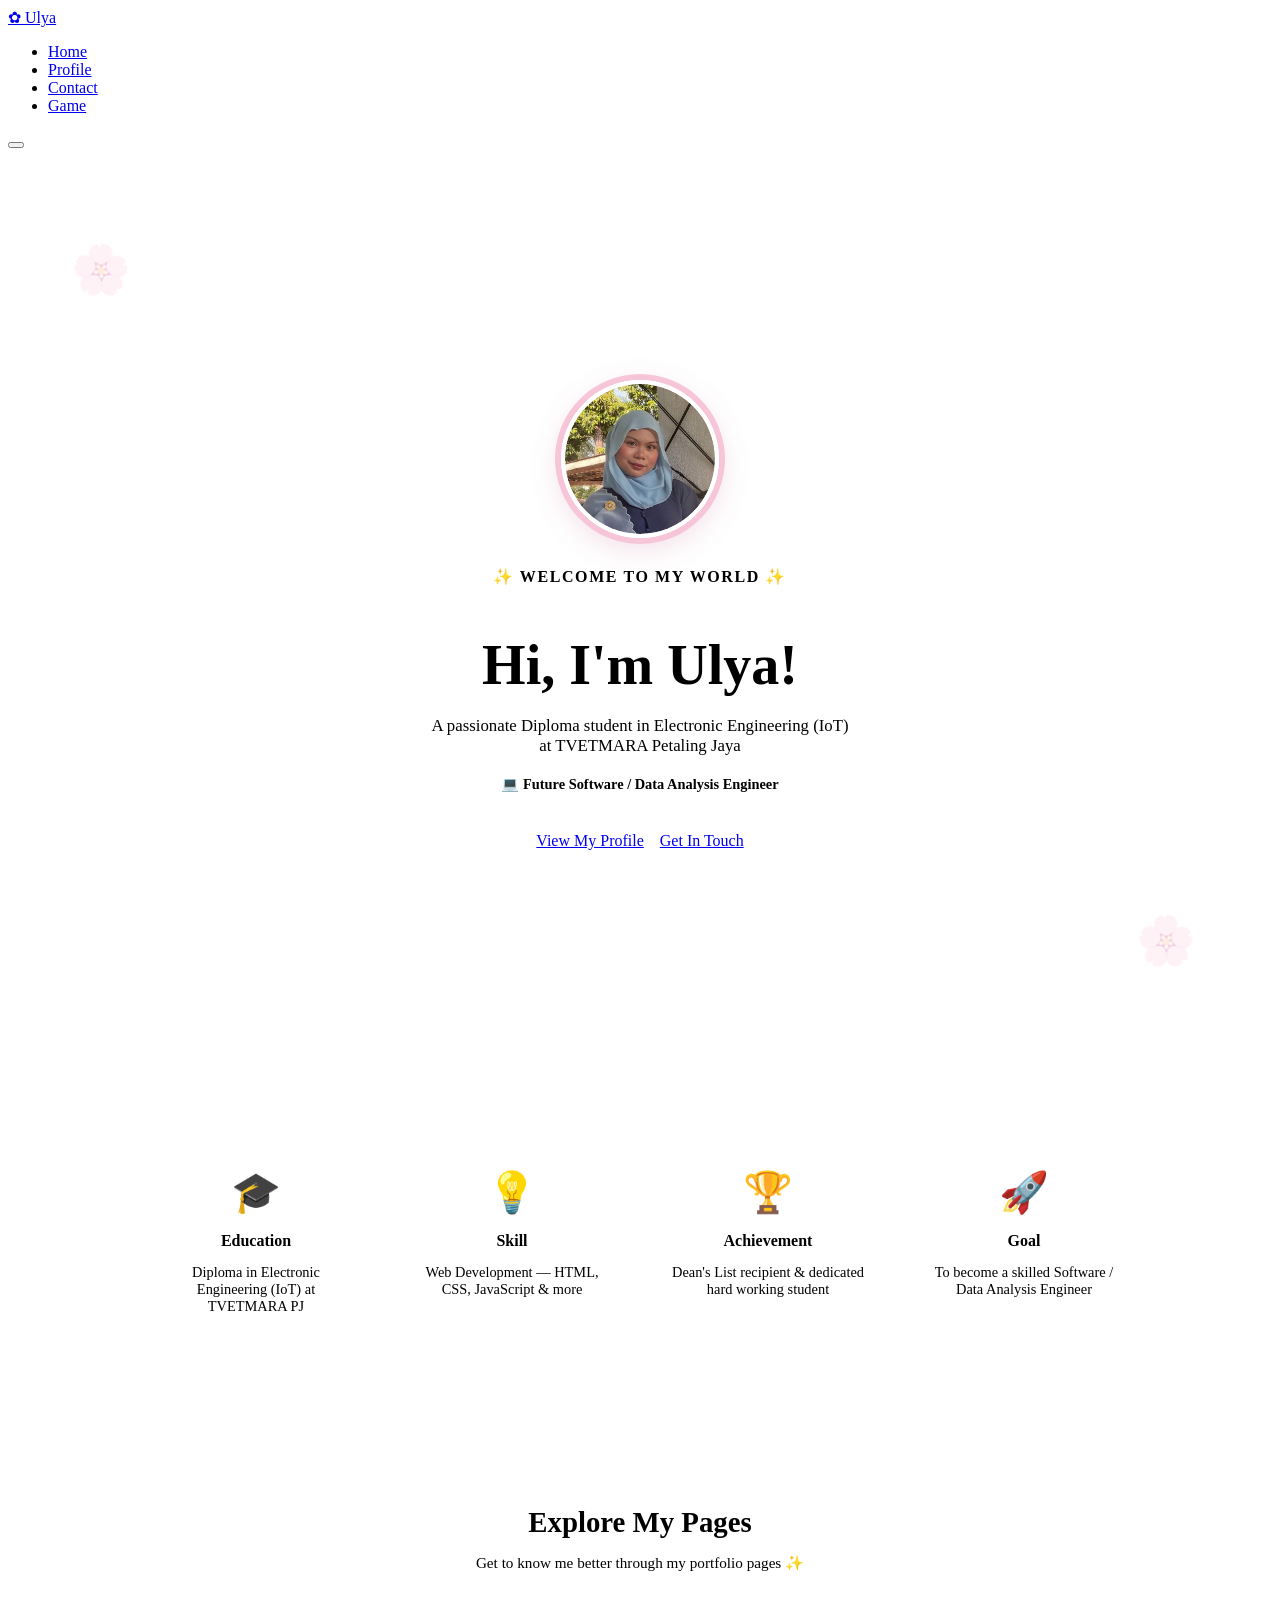
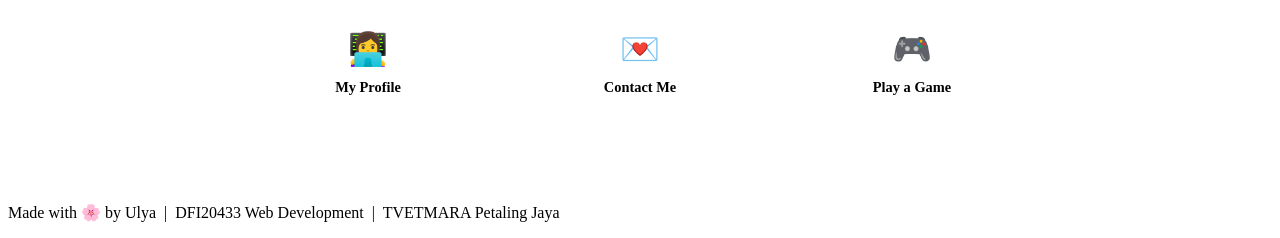
==== index.html @ 18bffa0a "Add files via upload" ====
<!DOCTYPE html>
<html lang="en">
<head>
  <meta charset="UTF-8" />
  <meta name="viewport" content="width=device-width, initial-scale=1.0"/>
  <title>Ulya | Portfolio</title>
  <link rel="stylesheet" href="css/style.css"/>
  <style>
    /* ── HERO ── */
    .hero {
      min-height: calc(100vh - 64px);
      display: flex;
      align-items: center;
      justify-content: center;
      background: linear-gradient(160deg, var(--pink-light) 0%, var(--lavender) 100%);
      padding: 3rem 2rem;
      text-align: center;
      position: relative;
      overflow: hidden;
    }

    /* floating petals decoration */
    .hero::before, .hero::after {
      content: '🌸';
      position: absolute;
      font-size: 3rem;
      opacity: 0.18;
      animation: floatPetal 6s ease-in-out infinite;
    }
    .hero::before { top: 10%; left: 5%; animation-delay: 0s; }
    .hero::after  { bottom: 12%; right: 6%; animation-delay: 3s; }

    @keyframes floatPetal {
      0%, 100% { transform: translateY(0) rotate(0deg); }
      50%       { transform: translateY(-18px) rotate(12deg); }
    }

    .hero-inner {
      max-width: 700px;
      animation: fadeUp 0.9s ease both;
    }
    @keyframes fadeUp {
      from { opacity: 0; transform: translateY(30px); }
      to   { opacity: 1; transform: translateY(0); }
    }

    .avatar-wrap {
      width: 600px; height: 600px;
      margin: 0 auto 1.8rem;
      position: relative;
    }
    .avatar-wrap img {
      width: 100%;
      height: 100%;
     border-radius: 50%;
     object-fit: cover;
     object-position: center 15%;
     display: block;
     image-rendering: high-quality;
     -webkit-backface-visibility: hidden;
     transform: translateZ(0);
     }
     
    /* fallback placeholder when no real photo */
    .avatar-placeholder {
      width: 100%; height: 100%;
      border-radius: 50%;
      background: linear-gradient(135deg, var(--pink-mid), var(--lavender-deep));
      border: 4px solid #fff;
      box-shadow: 0 0 0 6px var(--pink-soft), 0 8px 30px rgba(194,98,142,0.25);
      display: flex;
      align-items: center;
      justify-content: center;
      font-size: 3.5rem;
    }

    .greeting {
      font-size: 1rem;
      color: var(--pink-deep);
      font-weight: 700;
      letter-spacing: 0.1em;
      text-transform: uppercase;
      margin-bottom: 0.5rem;
    }

    .hero h1 {
      font-family: 'Playfair Display', serif;
      font-size: clamp(2.2rem, 6vw, 3.5rem);
      color: var(--text-dark);
      line-height: 1.2;
      margin-bottom: 1rem;
    }
    .hero h1 span { color: var(--pink-deep); }

    .hero-desc {
      font-size: 1.05rem;
      color: var(--text-mid);
      margin-bottom: 0.8rem;
    }

    .ambition-badge {
      display: inline-flex;
      align-items: center;
      gap: 0.5rem;
      background: #fff;
      border: 1.5px solid var(--pink-soft);
      border-radius: 50px;
      padding: 0.45rem 1.2rem;
      font-size: 0.9rem;
      color: var(--lavender-deep);
      font-weight: 700;
      margin-bottom: 2rem;
      box-shadow: var(--shadow);
    }

    .hero-btns { display: flex; gap: 1rem; justify-content: center; flex-wrap: wrap; }

    /* ── ABOUT STRIP ── */
    .about-strip {
      background: #fff;
      padding: 3.5rem 2rem;
    }
    .about-grid {
      max-width: 1000px;
      margin: 0 auto;
      display: grid;
      grid-template-columns: repeat(auto-fit, minmax(200px, 1fr));
      gap: 1.5rem;
    }
    .about-card {
      text-align: center;
      padding: 2rem 1.2rem;
    }
    .about-icon { font-size: 2.5rem; margin-bottom: 0.8rem; }
    .about-card h3 {
      font-size: 1rem;
      color: var(--pink-deep);
      font-weight: 700;
      margin-bottom: 0.4rem;
    }
    .about-card p { font-size: 0.9rem; color: var(--text-mid); }

    /* ── QUICK LINKS ── */
    .quick { background: var(--lavender); padding: 4rem 2rem; text-align: center; }
    .quick h2 {
      font-family: 'Playfair Display', serif;
      font-size: 1.8rem;
      color: var(--lavender-deep);
      margin-bottom: 0.5rem;
    }
    .quick p { color: var(--text-mid); margin-bottom: 2rem; font-size: 0.95rem; }
    .quick-grid {
      max-width: 800px;
      margin: 0 auto;
      display: grid;
      grid-template-columns: repeat(auto-fit, minmax(160px, 1fr));
      gap: 1rem;
    }
    .quick-card {
      background: #fff;
      border-radius: var(--radius);
      padding: 1.6rem 1rem;
      text-decoration: none;
      color: var(--text-dark);
      border: 1.5px solid #fff;
      box-shadow: var(--shadow);
      transition: all 0.25s;
      display: block;
    }
    .quick-card:hover {
      border-color: var(--pink-soft);
      transform: translateY(-4px);
      box-shadow: var(--shadow-hover);
    }
    .quick-card .icon { font-size: 2rem; margin-bottom: 0.6rem; }
    .quick-card span { font-size: 0.9rem; font-weight: 700; color: var(--pink-deep); }
  </style>
</head>
<body>

<nav id="navbar">
  <a class="nav-logo" href="index.html">✿ Ulya</a>
  <ul class="nav-links" id="navLinks">
    <li><a href="index.html" class="active">Home</a></li>
    <li><a href="profile.html">Profile</a></li>
    <li><a href="contact.html">Contact</a></li>
    <li><a href="game.html">Game</a></li>
  </ul>
  <button class="burger" id="burger" aria-label="Toggle menu">
    <span></span><span></span><span></span>
  </button>
</nav>

<!-- HERO -->
<section class="hero">
  <div class="hero-inner">
    <div class="avatar-wrap" style="width:150px; height:150px; margin:0 auto 1.8rem; border-radius:50%; overflow:hidden; border:4px solid #fff; box-shadow: 0 0 0 6px #f7c5d8, 0 8px 30px rgba(194,98,142,0.25);">
      <img src="Image2.jpeg" alt="Ulya" style="width:100%; height:100%; object-fit:cover; object-position:center 5%; display:block;"/>
    </div>
    <p class="greeting">✨ Welcome to my world ✨</p>
    <h1>Hi, I'm <span>Ulya!</span></h1>
    <p class="hero-desc">A passionate Diploma student in Electronic Engineering (IoT)<br>at TVETMARA Petaling Jaya</p>
    <div class="ambition-badge">
      💻 Future Software / Data Analysis Engineer
    </div>
    <div class="hero-btns">
      <a href="profile.html" class="btn btn-primary">View My Profile</a>
      <a href="contact.html" class="btn btn-outline">Get In Touch</a>
    </div>
  </div>
</section>

<!-- ABOUT STRIP -->
<div class="about-strip">
  <div class="about-grid">
    <div class="about-card card">
      <div class="about-icon">🎓</div>
      <h3>Education</h3>
      <p>Diploma in Electronic Engineering (IoT) at TVETMARA PJ</p>
    </div>
    <div class="about-card card">
      <div class="about-icon">💡</div>
      <h3>Skill</h3>
      <p>Web Development — HTML, CSS, JavaScript & more</p>
    </div>
    <div class="about-card card">
      <div class="about-icon">🏆</div>
      <h3>Achievement</h3>
      <p>Dean's List recipient & dedicated hard working student</p>
    </div>
    <div class="about-card card">
      <div class="about-icon">🚀</div>
      <h3>Goal</h3>
      <p>To become a skilled Software / Data Analysis Engineer</p>
    </div>
  </div>
</div>

<!-- QUICK LINKS -->
<div class="quick">
  <h2>Explore My Pages</h2>
  <p>Get to know me better through my portfolio pages ✨</p>
  <div class="quick-grid">
    <a href="profile.html" class="quick-card">
      <div class="icon">👩‍💻</div>
      <span>My Profile</span>
    </a>
    <a href="contact.html" class="quick-card">
      <div class="icon">💌</div>
      <span>Contact Me</span>
    </a>
    <a href="game.html" class="quick-card">
      <div class="icon">🎮</div>
      <span>Play a Game</span>
    </a>
  </div>
</div>

<footer>
  <p>Made with 🌸 by Ulya &nbsp;|&nbsp; DFI20433 Web Development &nbsp;|&nbsp; TVETMARA Petaling Jaya</p>
</footer>

<script>
  const burger = document.getElementById('burger');
  const navLinks = document.getElementById('navLinks');
  burger.addEventListener('click', () => navLinks.classList.toggle('open'));
</script>
</body>
</html>
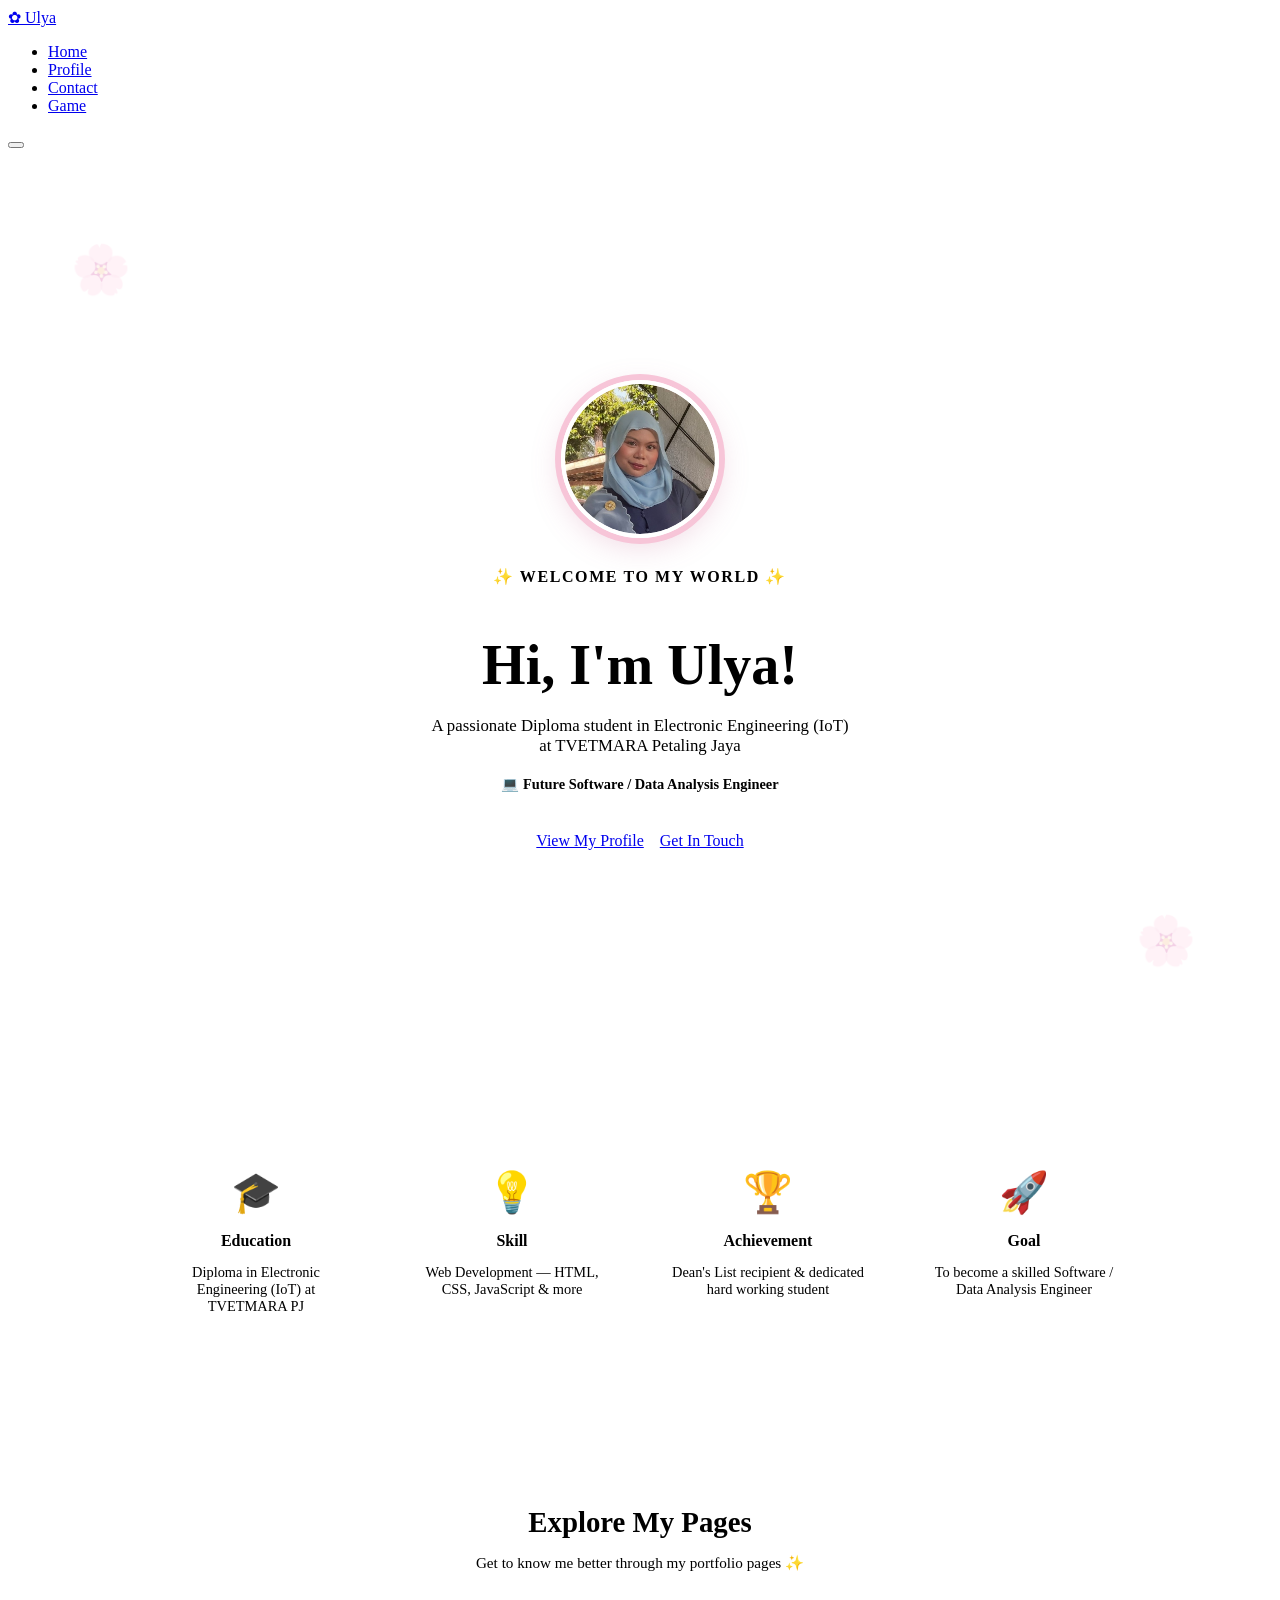
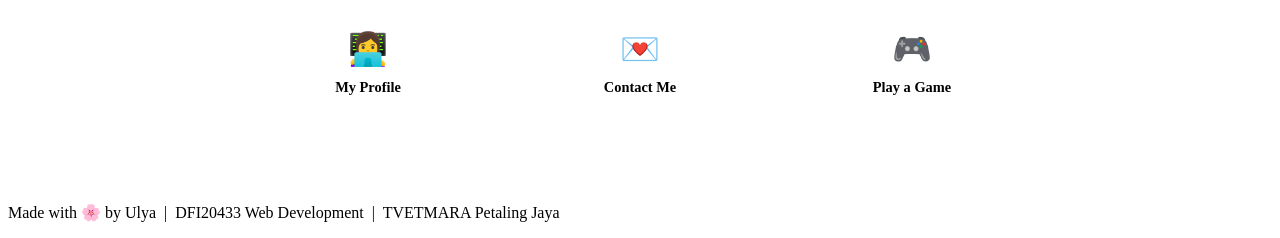
==== commit bea55614: "Add files via upload" ====
--- a/index.html
+++ b/index.html
@@ -4,7 +4,7 @@
   <meta charset="UTF-8" />
   <meta name="viewport" content="width=device-width, initial-scale=1.0"/>
   <title>Ulya | Portfolio</title>
-  <link rel="stylesheet" href="css/style.css"/>
+  <link rel="stylesheet" href="style.css"/>
   <style>
     /* ── HERO ── */
     .hero {
@@ -60,7 +60,7 @@
      -webkit-backface-visibility: hidden;
      transform: translateZ(0);
      }
-     
+
     /* fallback placeholder when no real photo */
     .avatar-placeholder {
       width: 100%; height: 100%;
@@ -195,7 +195,7 @@
 <section class="hero">
   <div class="hero-inner">
     <div class="avatar-wrap" style="width:150px; height:150px; margin:0 auto 1.8rem; border-radius:50%; overflow:hidden; border:4px solid #fff; box-shadow: 0 0 0 6px #f7c5d8, 0 8px 30px rgba(194,98,142,0.25);">
-      <img src="Image2.jpeg" alt="Ulya" style="width:100%; height:100%; object-fit:cover; object-position:center 5%; display:block;"/>
+      <img src="ImageUlya.JPG" alt="Ulya" style="width:100%; height:100%; object-fit:cover; object-position:center 5%; display:block;"/>
     </div>
     <p class="greeting">✨ Welcome to my world ✨</p>
     <h1>Hi, I'm <span>Ulya!</span></h1>
